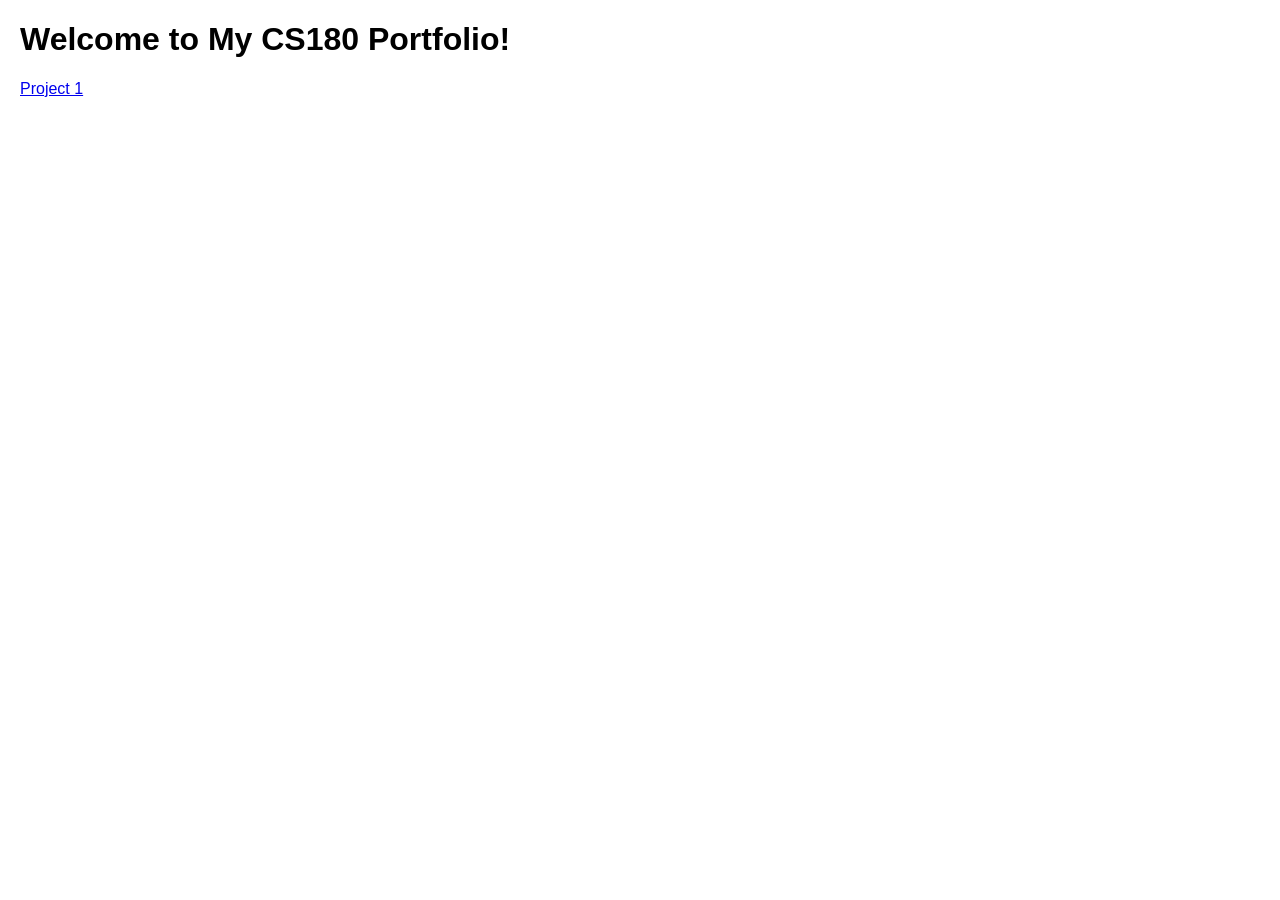
==== index.html @ cc9f33bc "Add initial portfolio HTML structure" ====
<!DOCTYPE html>
<html>
<head>
    <title>My Portfolio</title>
    <style>
        body {
            font-family: Arial, sans-serif;
            margin: 20px;
        }
    </style>
</head>
<body>
    <h1>Welcome to My CS180 Portfolio!</h1>
    <a href="./1/index.html">Project 1</a>
</body>
</html>
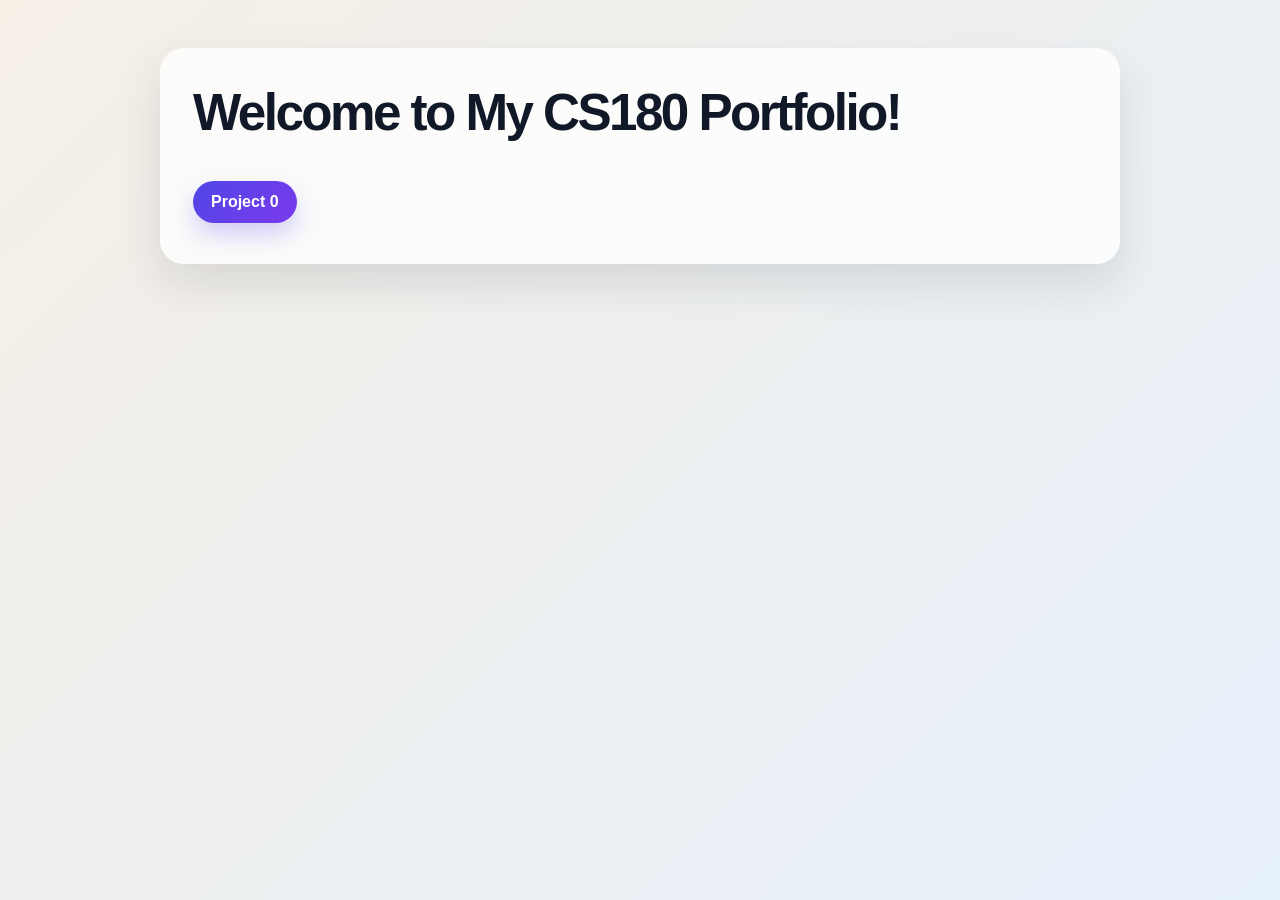
==== commit 12a2973f: "images" ====
--- a/index.html
+++ b/index.html
@@ -1,16 +1,15 @@
 <!DOCTYPE html>
 <html>
 <head>
+    <meta charset="UTF-8" />
+    <meta name="viewport" content="width=device-width, initial-scale=1.0" />
     <title>My Portfolio</title>
-    <style>
-        body {
-            font-family: Arial, sans-serif;
-            margin: 20px;
-        }
-    </style>
+    <link rel="stylesheet" href="style.css" />
 </head>
 <body>
-    <h1>Welcome to My CS180 Portfolio!</h1>
-    <a href="./1/index.html">Project 1</a>
+    <div class="container">
+        <h1>Welcome to My CS180 Portfolio!</h1>
+        <a class="portfolio-link" href="./0/index.html">Project 0</a>
+    </div>
 </body>
 </html>
--- a/style.css
+++ b/style.css
@@ -0,0 +1,131 @@
+:root {
+    --bg-1: #f5efe6;
+    --bg-2: #e6f0fb;
+    --card: rgba(255, 255, 255, 0.76);
+    --text: #1f2937;
+    --shadow: 0 20px 45px rgba(31, 41, 55, 0.12);
+    --border: rgba(255, 255, 255, 0.5);
+    --link: #4f46e5;
+}
+
+* {
+    box-sizing: border-box;
+}
+
+body {
+    margin: 0;
+    min-height: 100vh;
+    font-family: "Segoe UI", Tahoma, Geneva, Verdana, sans-serif;
+    color: var(--text);
+    background: linear-gradient(135deg, var(--bg-1), var(--bg-2));
+    display: flex;
+    justify-content: center;
+    align-items: flex-start;
+    padding: 48px 20px;
+}
+
+.container {
+    width: min(100%, 960px);
+    background: var(--card);
+    backdrop-filter: blur(10px);
+    border: 1px solid var(--border);
+    border-radius: 24px;
+    box-shadow: var(--shadow);
+    padding: 36px 32px 40px;
+}
+
+h1 {
+    margin: 0 0 28px;
+    font-size: clamp(2.2rem, 4vw, 3.2rem);
+    line-height: 1.1;
+    letter-spacing: -0.05em;
+    color: #111827;
+}
+
+.section {
+    margin-bottom: 20px;
+    padding: 18px 20px;
+    background: rgba(255, 255, 255, 0.45);
+    border: 1px solid rgba(17, 24, 39, 0.05);
+    border-radius: 16px;
+}
+
+h2 {
+    margin: 0;
+    font-size: clamp(1.1rem, 2vw, 1.5rem);
+    font-weight: 700;
+    letter-spacing: -0.02em;
+}
+
+.video-wrap {
+    margin-top: 20px;
+    border-radius: 18px;
+    overflow: hidden;
+    background: #0f172a;
+    box-shadow: 0 14px 30px rgba(15, 23, 42, 0.12);
+}
+
+video {
+    display: block;
+    width: 100%;
+    max-width: 100%;
+    height: auto;
+    aspect-ratio: 16 / 9;
+    background: #000;
+}
+
+/* Image gallery / thumbnails */
+.section .image {
+    display: inline-block;
+    width: calc(50% - 12px);
+    margin: 6px;
+    max-width: 100%;
+    height: 220px;
+    object-fit: cover;
+    border-radius: 12px;
+    box-shadow: 0 10px 20px rgba(15, 23, 42, 0.08);
+    border: 1px solid rgba(15, 23, 42, 0.04);
+}
+
+/* Caption immediately after an image */
+.section .image + p {
+    margin: 8px 6px 14px;
+    font-size: 0.95rem;
+    color: #475569;
+}
+
+/* Make single images full width on small screens */
+@media (max-width: 640px) {
+    .section .image {
+        width: 100%;
+        height: auto;
+        margin: 6px 0;
+    }
+}
+
+.portfolio-link {
+    display: inline-block;
+    margin-top: 12px;
+    padding: 12px 18px;
+    border-radius: 999px;
+    background: linear-gradient(135deg, #4f46e5, #7c3aed);
+    color: white;
+    text-decoration: none;
+    font-weight: 600;
+    box-shadow: 0 12px 24px rgba(79, 70, 229, 0.25);
+}
+
+.portfolio-link:hover {
+    opacity: 0.95;
+}
+
+@media (max-width: 640px) {
+    .container {
+        padding: 24px 18px 28px;
+        border-radius: 18px;
+    }
+
+    .section {
+        padding: 14px 16px;
+    }
+}
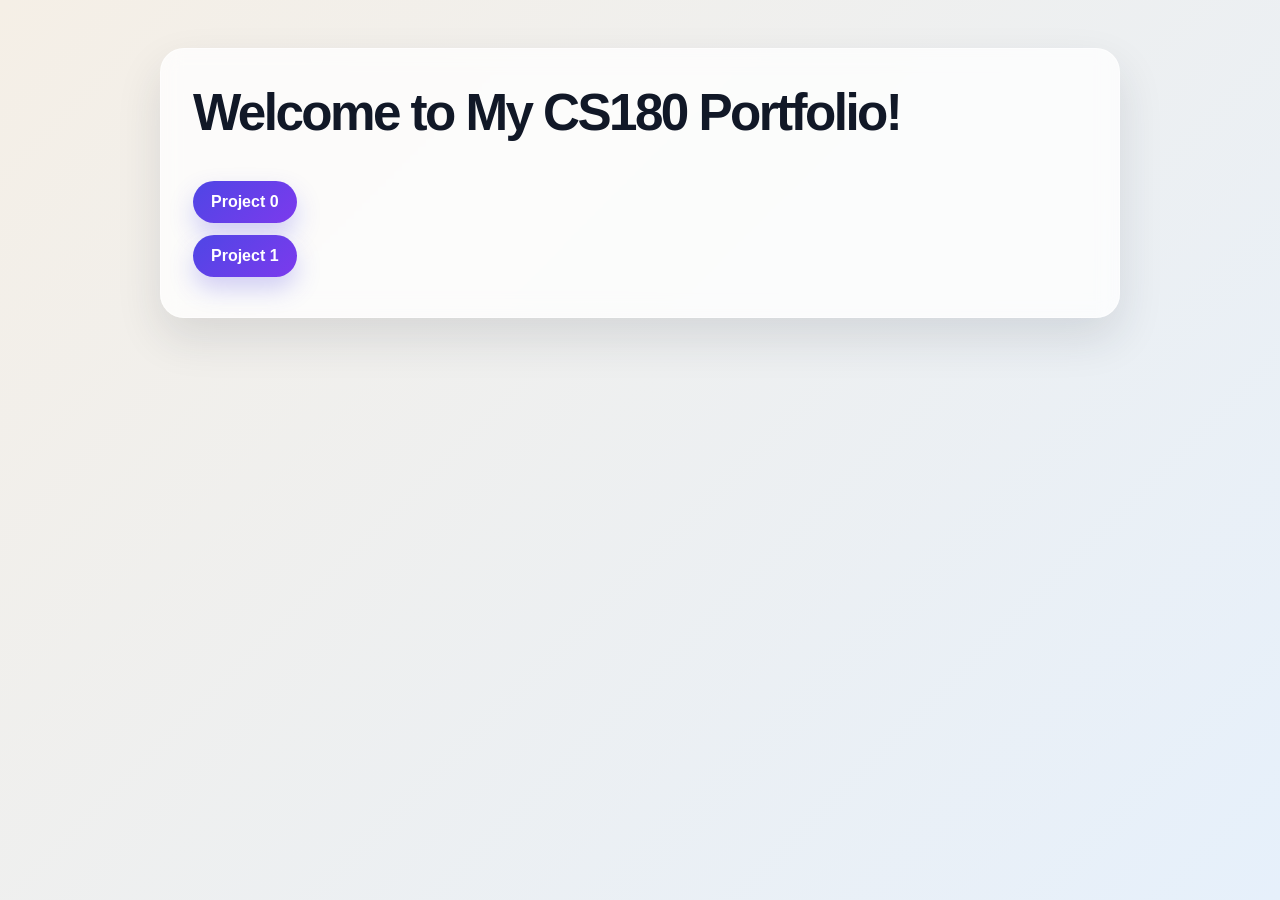
==== commit 6363802e: "project 1" ====
--- a/index.html
+++ b/index.html
@@ -10,6 +10,8 @@
     <div class="container">
         <h1>Welcome to My CS180 Portfolio!</h1>
         <a class="portfolio-link" href="./0/index.html">Project 0</a>
+        <br>
+        <a class="portfolio-link" href="./1/index.html">Project 1</a>
     </div>
 </body>
 </html>
--- a/style.css
+++ b/style.css
@@ -22,6 +22,10 @@
     justify-content: center;
     align-items: flex-start;
     padding: 48px 20px;
+}
+
+p, li {
+    line-height: 1.7;
 }
 
 .container {
@@ -57,6 +61,53 @@
     letter-spacing: -0.02em;
 }
 
+a {
+    color: var(--link);
+    text-decoration: none;
+}
+
+a:hover {
+    text-decoration: underline;
+}
+
+.formula-box {
+    margin: 18px 0 20px;
+    padding: 16px 18px;
+    background: rgba(255, 255, 255, 0.7);
+    border: 1px solid rgba(79, 70, 229, 0.12);
+    border-left: 4px solid #4f46e5;
+    border-radius: 14px;
+    box-shadow: 0 8px 20px rgba(79, 70, 229, 0.06);
+}
+
+.formula-box .label {
+    display: block;
+    margin-bottom: 8px;
+    color: #4338ca;
+    font-size: 0.76rem;
+    font-weight: 700;
+    letter-spacing: 0.06em;
+    text-transform: uppercase;
+}
+
+.formula-box .equation {
+    font-size: clamp(1rem, 1.6vw, 1.2rem);
+    line-height: 1.6;
+    color: #111827;
+    overflow-wrap: anywhere;
+}
+
+.formula-box .equation mjx-container {
+    overflow-x: auto;
+    overflow-y: hidden;
+    max-width: 100%;
+}
+
+.formula-box em {
+    font-style: italic;
+    color: #1f2937;
+}
+
 .video-wrap {
     margin-top: 20px;
     border-radius: 18px;
@@ -80,7 +131,7 @@
     width: calc(50% - 12px);
     margin: 6px;
     max-width: 100%;
-    height: 220px;
+    height: 100%;
     object-fit: cover;
     border-radius: 12px;
     box-shadow: 0 10px 20px rgba(15, 23, 42, 0.08);
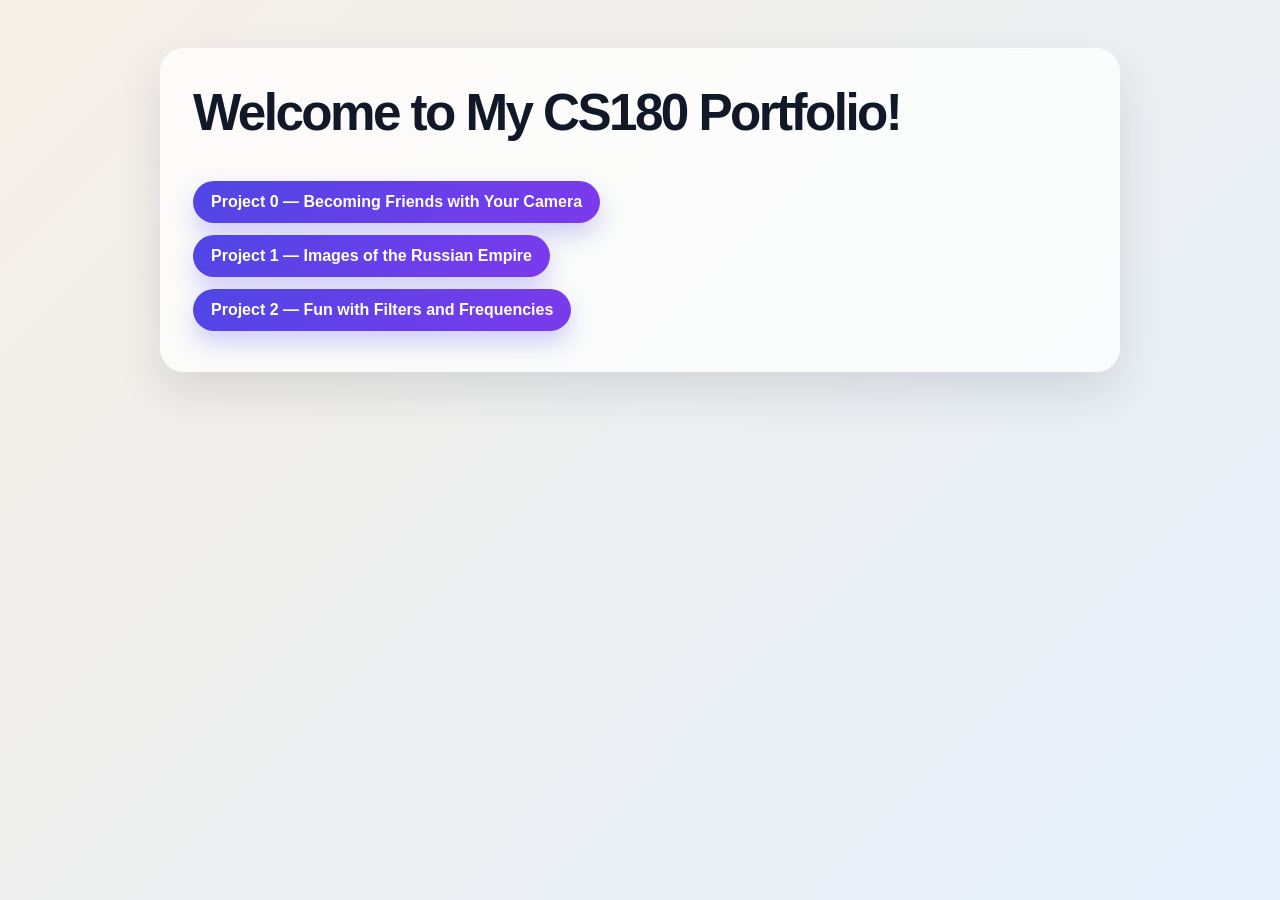
==== commit 69fa049e: "project 2" ====
--- a/index.html
+++ b/index.html
@@ -9,9 +9,12 @@
 <body>
     <div class="container">
         <h1>Welcome to My CS180 Portfolio!</h1>
-        <a class="portfolio-link" href="./0/index.html">Project 0</a>
+        <a class="portfolio-link" href="./0/index.html">Project 0 &mdash; Becoming Friends with Your Camera</a>
         <br>
-        <a class="portfolio-link" href="./1/index.html">Project 1</a>
+        <a class="portfolio-link" href="./1/index.html">Project 1 &mdash; Images of the Russian Empire</a>
+        <br>
+        <a class="portfolio-link" href="./2/index.html">Project 2 &mdash; Fun with Filters and Frequencies</a>
+
     </div>
 </body>
 </html>
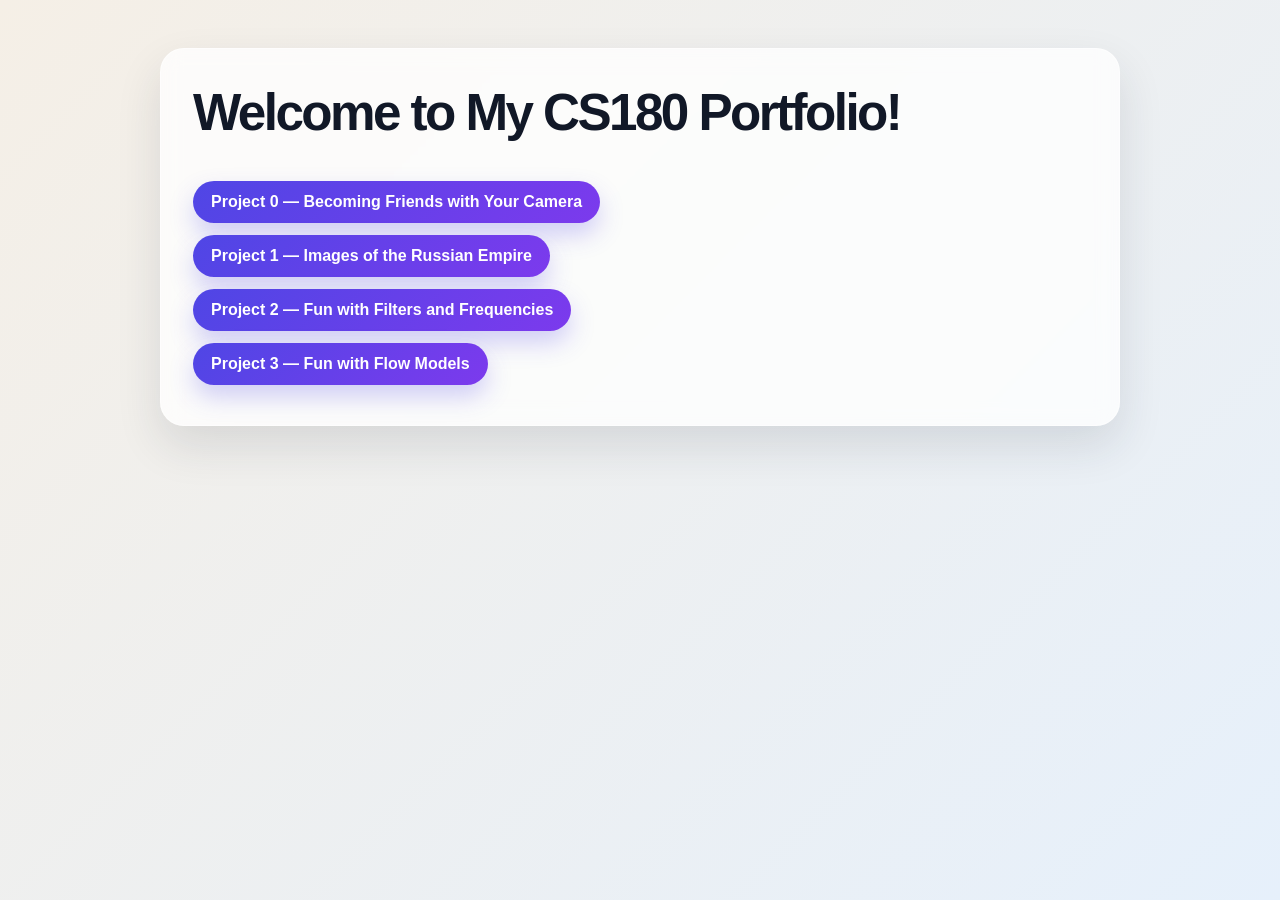
==== commit e66a56c8: "indexhtml" ====
--- a/index.html
+++ b/index.html
@@ -14,7 +14,9 @@
         <a class="portfolio-link" href="./1/index.html">Project 1 &mdash; Images of the Russian Empire</a>
         <br>
         <a class="portfolio-link" href="./2/index.html">Project 2 &mdash; Fun with Filters and Frequencies</a>
+        <br>
+        <a class="portfolio-link" href="./3/index.html">Project 3 &mdash; Fun with Flow Models</a>
 
     </div>
-</body>
-</html>
+    </body>
+    </html>
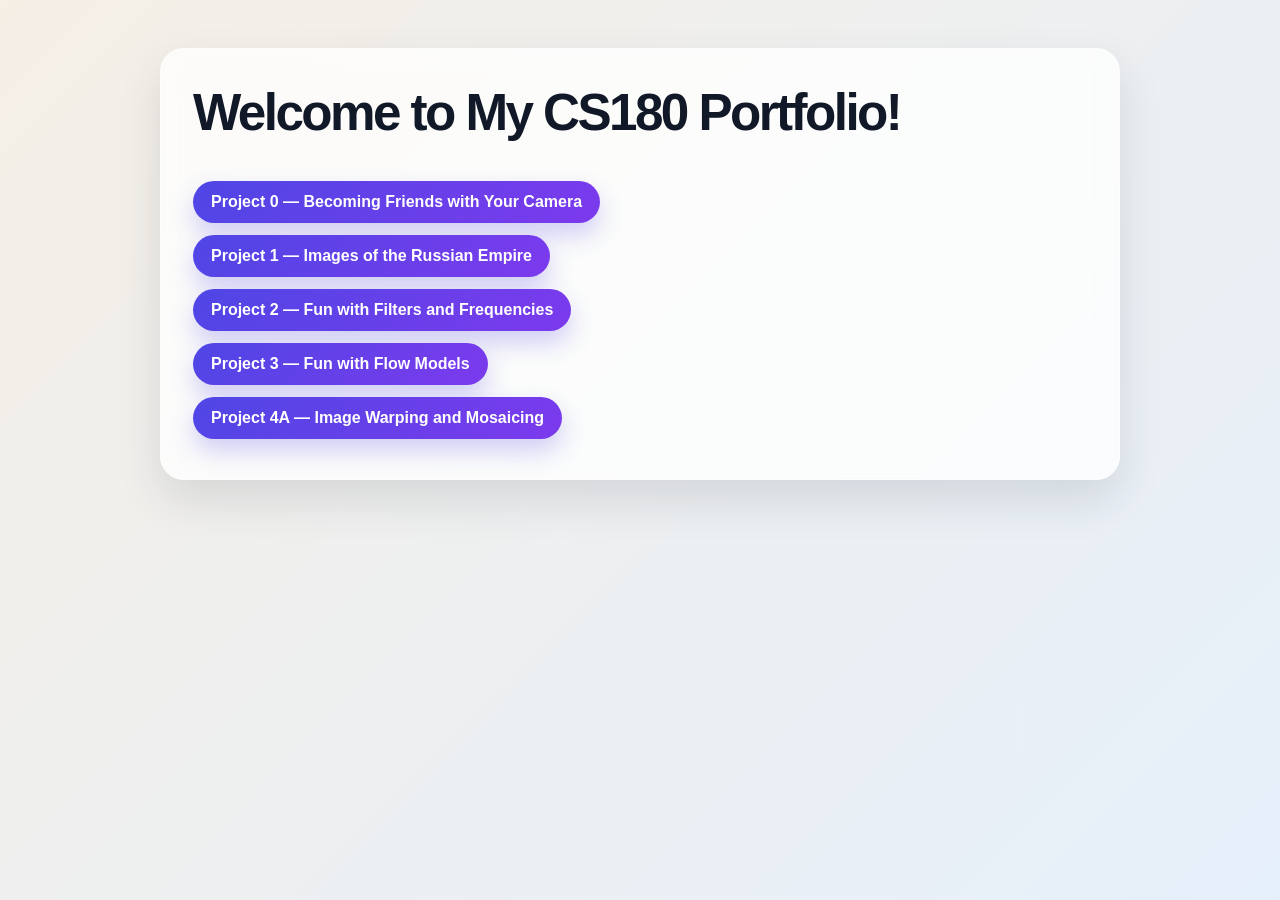
==== commit 1500a73f: "project 4a" ====
--- a/index.html
+++ b/index.html
@@ -16,6 +16,9 @@
         <a class="portfolio-link" href="./2/index.html">Project 2 &mdash; Fun with Filters and Frequencies</a>
         <br>
         <a class="portfolio-link" href="./3/index.html">Project 3 &mdash; Fun with Flow Models</a>
+        <br>
+        <a class="portfolio-link" href="./4/index.html">Project 4A &mdash; Image Warping and Mosaicing</a>
+
 
     </div>
     </body>
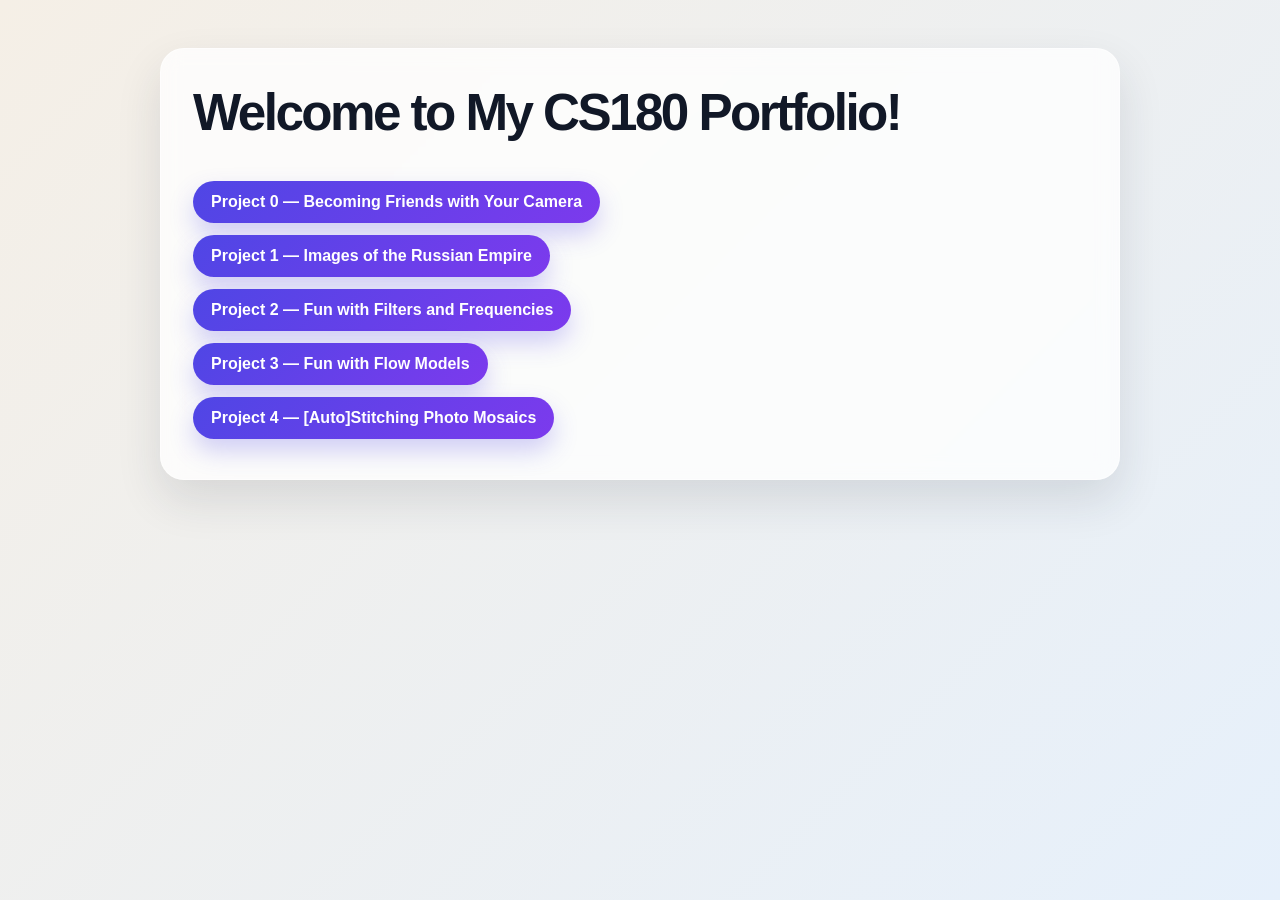
==== commit 73755e56: "naming" ====
--- a/index.html
+++ b/index.html
@@ -17,7 +17,7 @@
         <br>
         <a class="portfolio-link" href="./3/index.html">Project 3 &mdash; Fun with Flow Models</a>
         <br>
-        <a class="portfolio-link" href="./4/index.html">Project 4A &mdash; Image Warping and Mosaicing</a>
+        <a class="portfolio-link" href="./4/index.html">Project 4 &mdash; [Auto]Stitching Photo Mosaics</a>
 
 
     </div>
